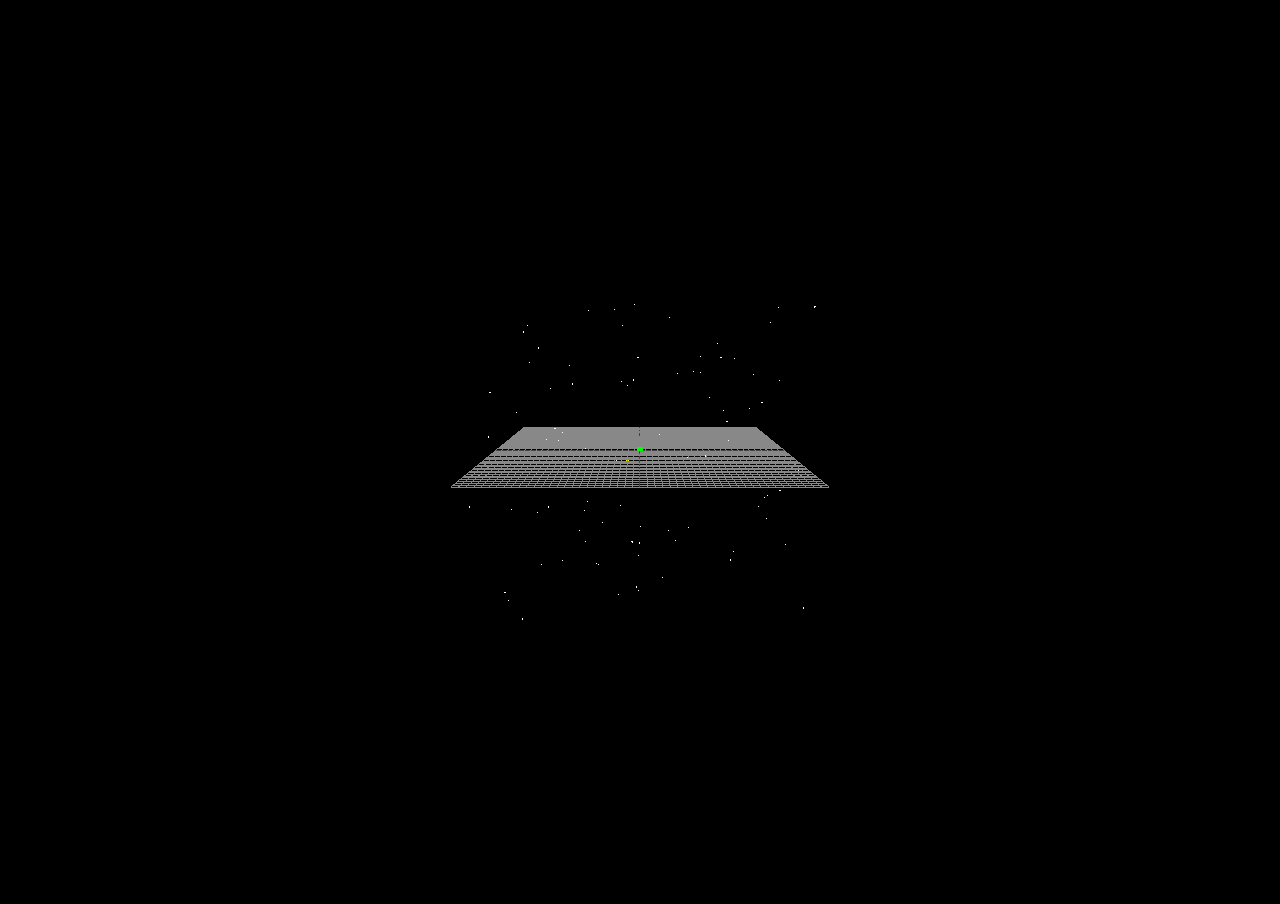
==== index.html @ 3e4360ae "lib commit" ====
<!DOCTYPE html>
<html lang="en">
<head>
  <script src="lib/three.js"></script>
  <!-- <script src="lib/three.module.js"></script> -->
  <script src="lib/OrbitControls.js"></script>
  <link rel="stylesheet" type="text/css" href="css/style.css">
</head>

<body>


  <script type = "text/javascript" src="js/base.js"></script>


</body>
</html>
---- css/style.css ----
body{
  background:black;
  margin:0;
  padding:0;
}
canvas { width: 100%; height: 100% }
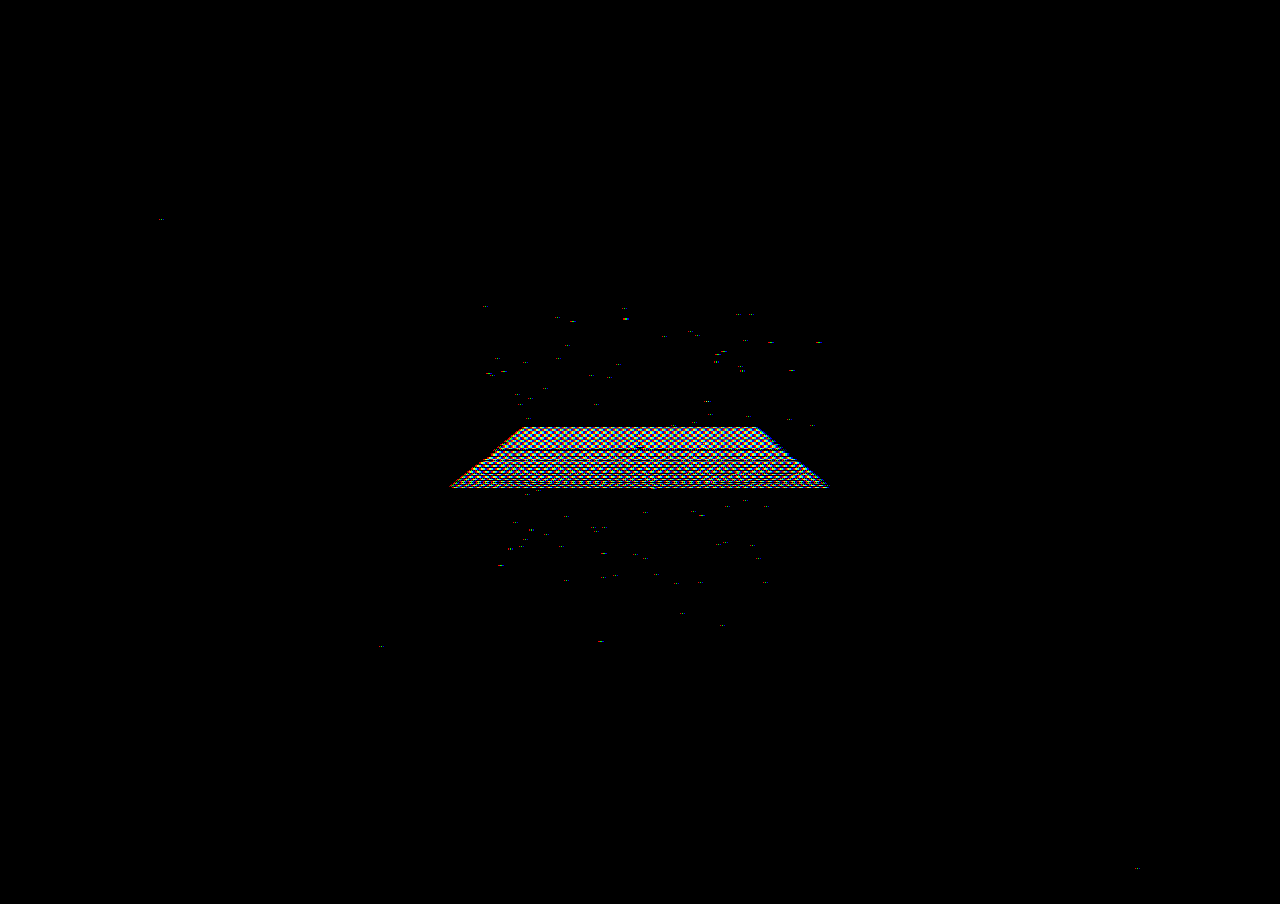
==== commit 5f90f0ce: "added postprocessing and shaders" ====
--- a/index.html
+++ b/index.html
@@ -4,6 +4,14 @@
   <script src="lib/three.js"></script>
   <!-- <script src="lib/three.module.js"></script> -->
   <script src="lib/OrbitControls.js"></script>
+  <script src="lib/shaders/CopyShader.js"></script>
+  <script src="lib/shaders/DotScreenShader.js"></script>
+  <script src="lib/shaders/RGBShiftShader.js"></script>
+
+
+  <script src="lib/postprocessing/EffectComposer.js"></script>
+  <script src="lib/postprocessing/RenderPass.js"></script>
+  <script src="lib/postprocessing/ShaderPass.js"></script>
   <link rel="stylesheet" type="text/css" href="css/style.css">
 </head>
 
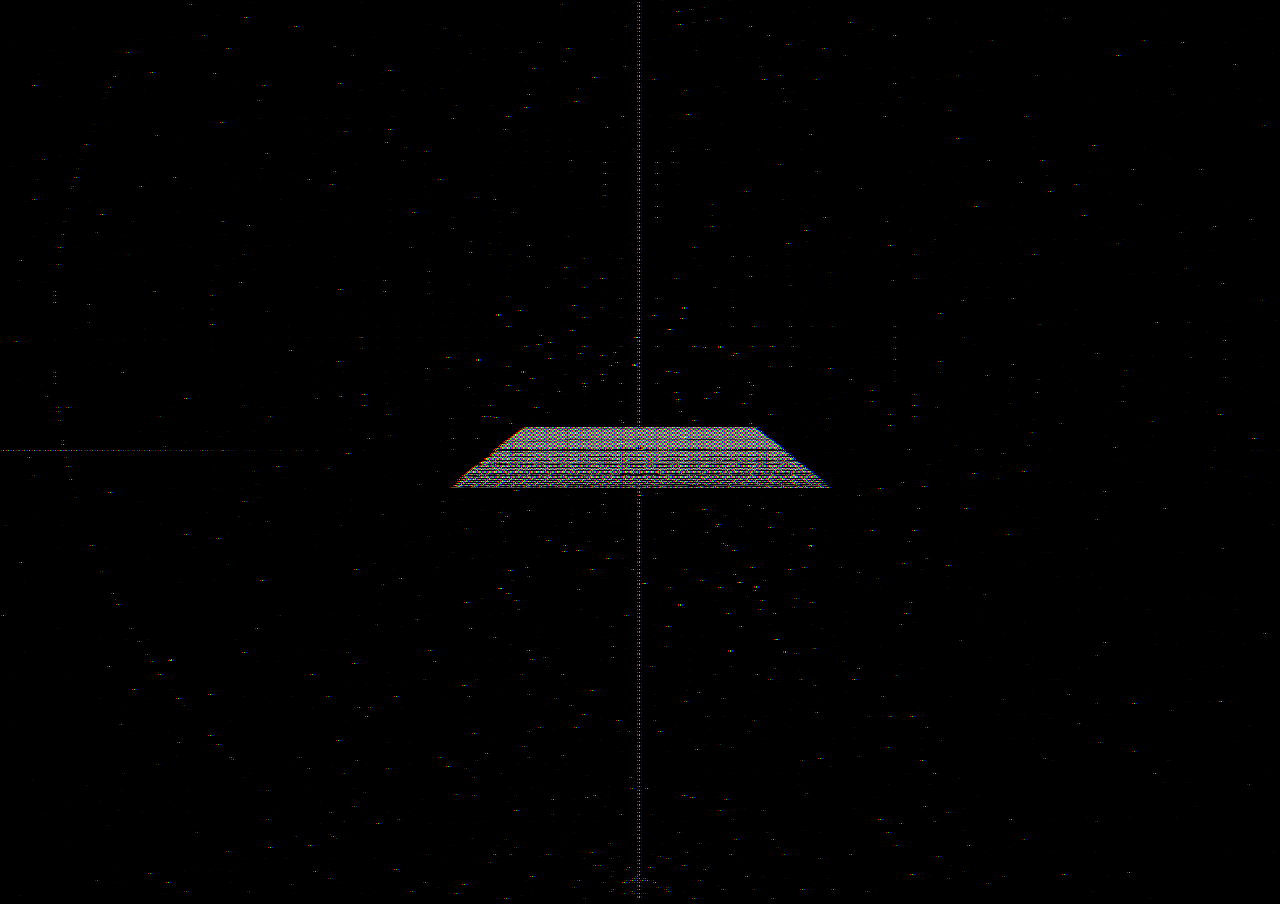
==== commit b9080be0: "added axis lines" ====
--- a/index.html
+++ b/index.html
@@ -1,6 +1,8 @@
 <!DOCTYPE html>
 <html lang="en">
 <head>
+  <script src = "jquery/jquery-3.3.1.min.js"></script>
+
   <script src="lib/three.js"></script>
   <!-- <script src="lib/three.module.js"></script> -->
   <script src="lib/OrbitControls.js"></script>
@@ -18,8 +20,8 @@
 <body>
 
 
-  <script type = "text/javascript" src="js/base.js"></script>
 
 
+  <script type = "text/javascript" src="js/base.js"></script>
 </body>
 </html>
--- a/css/style.css
+++ b/css/style.css
@@ -2,5 +2,6 @@
   background:black;
   margin:0;
   padding:0;
+  overflow: hidden;
 }
 canvas { width: 100%; height: 100% }
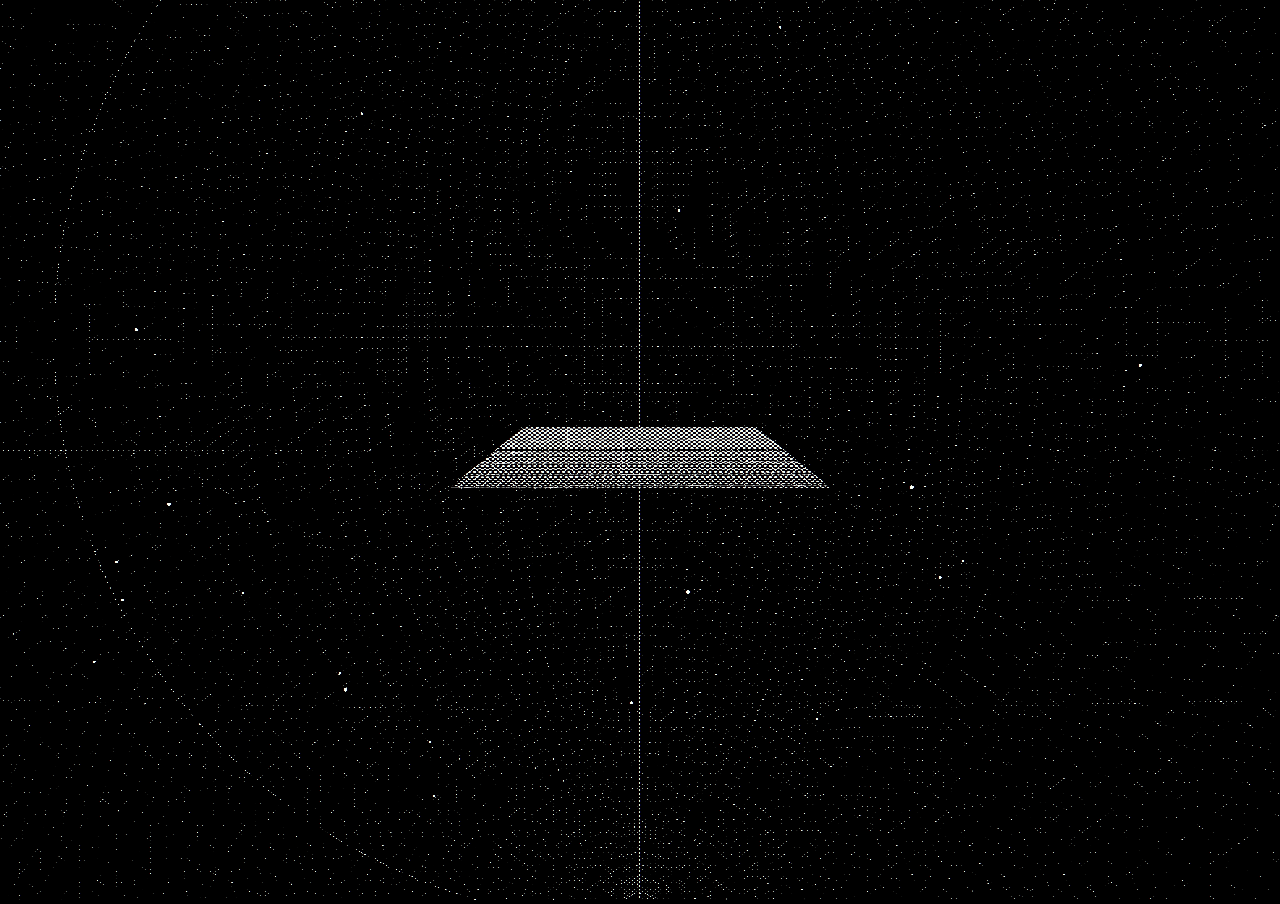
==== commit 3d313577: "linked API to point and now have UI elements next to points" ====
--- a/index.html
+++ b/index.html
@@ -5,6 +5,7 @@
 
   <script src="lib/three.js"></script>
   <!-- <script src="lib/three.module.js"></script> -->
+  <script src="lib/renderers/CSS2DRenderer.js"></script>
   <script src="lib/OrbitControls.js"></script>
   <script src="lib/shaders/CopyShader.js"></script>
   <script src="lib/shaders/DotScreenShader.js"></script>
@@ -21,7 +22,7 @@
 
 
 
-
+  <!-- <canvas id="canvas" height="128" width="128"></canvas> -->
   <script type = "text/javascript" src="js/base.js"></script>
 </body>
 </html>
--- a/css/style.css
+++ b/css/style.css
@@ -4,4 +4,16 @@
   padding:0;
   overflow: hidden;
 }
-canvas { width: 100%; height: 100% }
+canvas {
+  width: 100%;
+  height: 100%;
+  z-index: -1;
+  background: transparent;
+ }
+
+ .label{
+   color: #FFF;
+   font-family: monospace;
+   padding: 2px;
+   background: transparent;
+ }
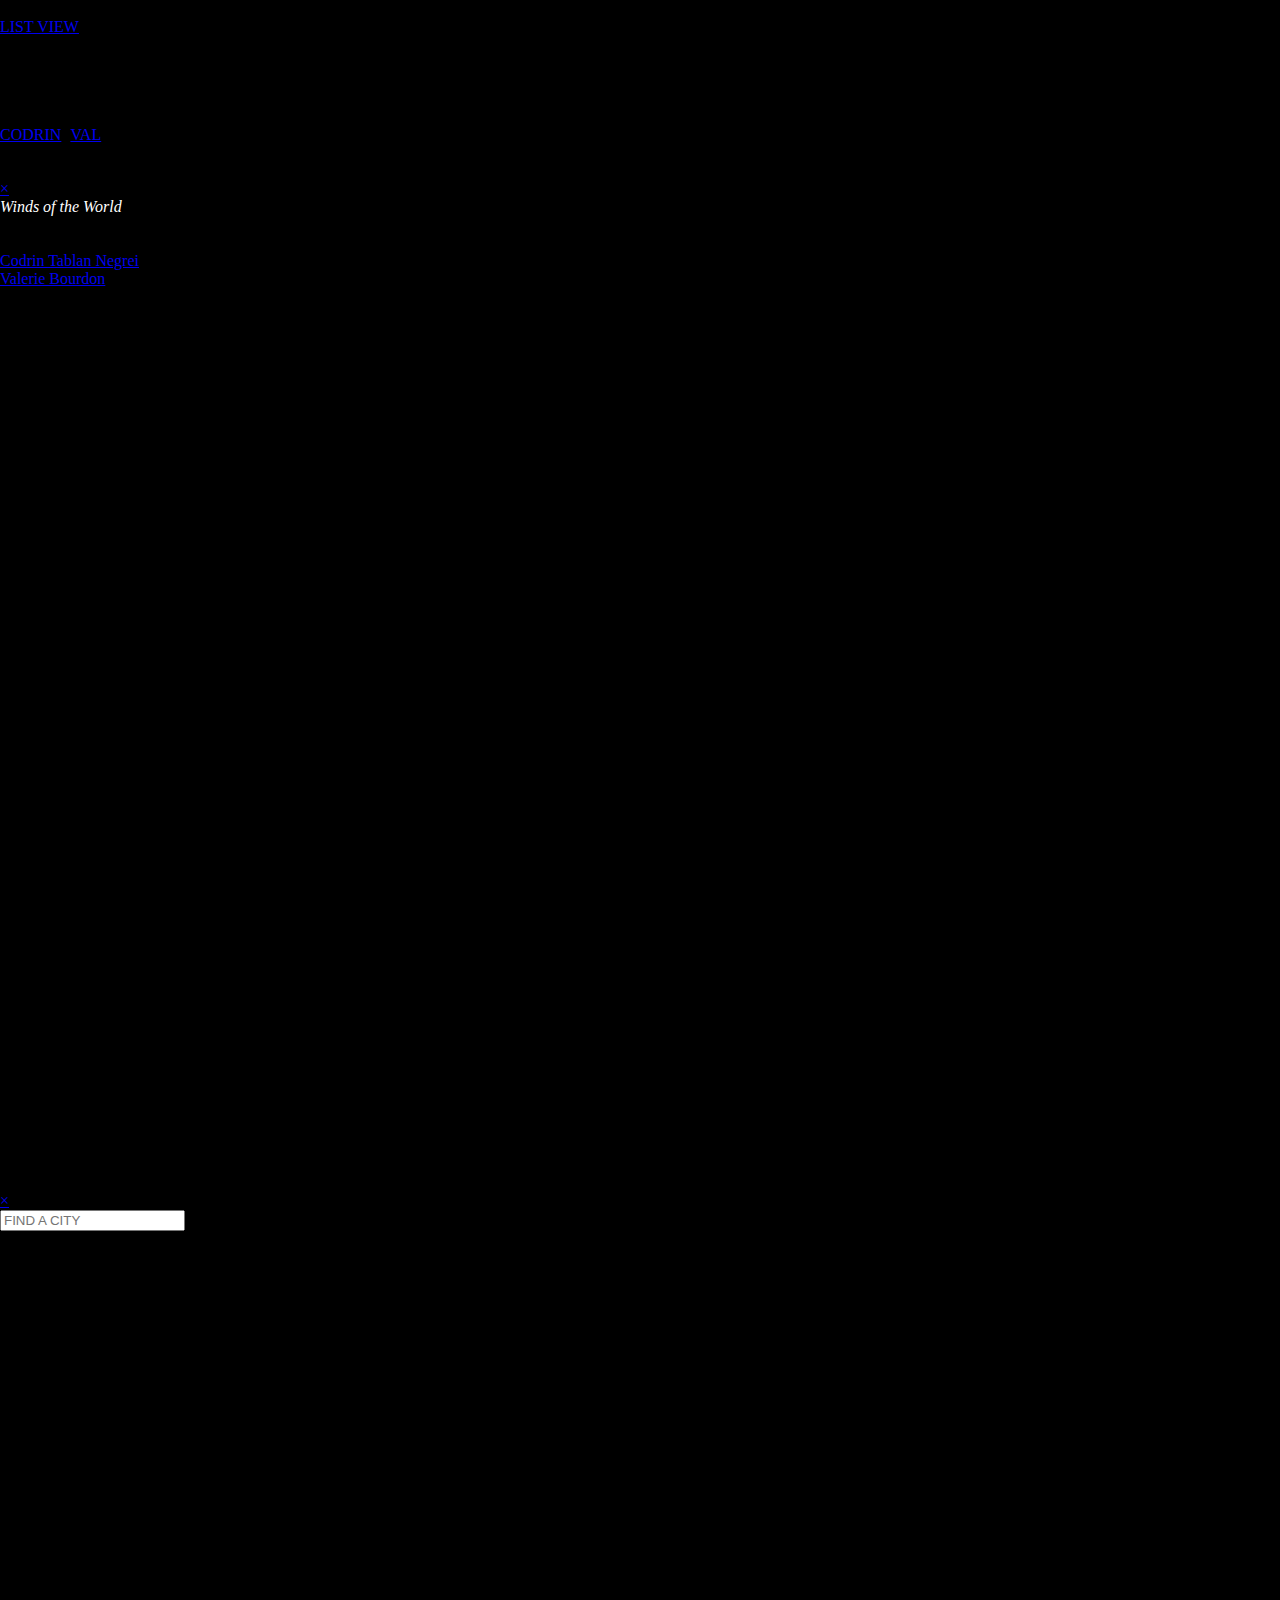
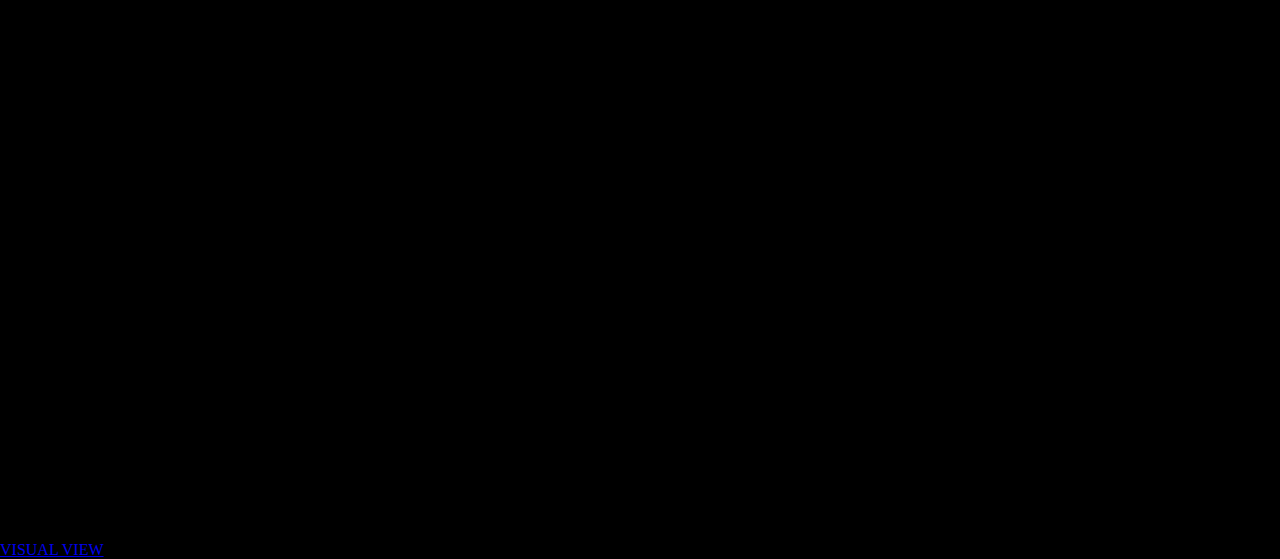
==== commit cf8df159: "orbit now disbales when UI pops up/ cleannup" ====
--- a/index.html
+++ b/index.html
@@ -1,6 +1,11 @@
 <!DOCTYPE html>
 <html lang="en">
 <head>
+  <title>Winds of the World</title>
+  <meta name="viewport" content="width=device-width, initial-scale=1"> <!--TEST-->
+  <link rel="icon" type="image/png" href="favicon.png" />
+  <link href="https://fonts.googleapis.com/css?family=Overpass+Mono:400,600,700" rel="stylesheet">
+  <link href="https://fonts.googleapis.com/css?family=Overpass" rel="stylesheet">
   <script src = "jquery/jquery-3.3.1.min.js"></script>
 
   <script src="lib/three.js"></script>
@@ -11,7 +16,6 @@
   <script src="lib/shaders/DotScreenShader.js"></script>
   <script src="lib/shaders/RGBShiftShader.js"></script>
 
-
   <script src="lib/postprocessing/EffectComposer.js"></script>
   <script src="lib/postprocessing/RenderPass.js"></script>
   <script src="lib/postprocessing/ShaderPass.js"></script>
@@ -19,10 +23,57 @@
 </head>
 
 <body>
+<div class="topLeft">WINDS OF THE WORLD<div id="todaysdate"></div><div id="todaystime"></div></div>
+
+<!-- THE VISUAL VIEW  -->
+<div id="visualView">
+    <div class="topRight"><a id = "switchToList" href="#">LIST VIEW</a><br><a onclick="openAbout()">ABOUT</a><br><a onclick="openNav()">SEARCH</a></div>
+    <div class="bottomLeft">LA-203.039<br>LO-290.020<br>100%</div>
+    <div class="bottomRight"><a href="http://www.miha-ko.ca/">CODRIN</a>+<a href="http://www.valeriebourdon.com">VAL</a><br>INFODESIGN<br>F-2018</div>
 
 
+<!-- ABOUT PAGE -->
+  <div id="aboutPage" class="overlay">
+      <a href="javascript:void(0)" class="closebtn" onclick="closeAbout()">&times;</a>
+        <div id="aboutContainer">
+          <i style="color:white;">Winds of the World</i> is an interactive webGL application depicting global wind
+          speeds, temperatures and weather through an abstract, minimalistic interface. Each moving dot
+          in the space represents a unique country, the velocity of each dot is tied to the local wind speed,
+          while the temperature to the z-axis. The size of the dots represent how cloudy each area is.
+          <br>
+          <br>
+          <a href="http://www.miha-ko.ca/">Codrin Tablan Negrei</a><br><a href="http://www.valeriebourdon.com">Valerie Bourdon</a>
+        </div>
+      </div>
+</div>
 
-  <!-- <canvas id="canvas" height="128" width="128"></canvas> -->
-  <script type = "text/javascript" src="js/base.js"></script>
+<!-- SEARCH BAR -->
+    <div id="searchBar" class="overlay">
+      <a href="javascript:void(0)" class="closebtn" onclick="closeNav()">&times;</a>
+        <div class="overlay-box">
+          <input id="search" oninput="updateResult(this.value)" type="search" placeholder="FIND A CITY" autocomplete="off"/>
+        	<ul class="result">
+        		<li>Failed to load cities</li>
+        	</ul>
+        </div>
+    </div>
+    <canvas id="canvas">Failed to load canvas</canvas>
+</div>
+
+<!-- THE LIST VIEW -->
+<div id="listView">
+  <div class="topRight"><a id = "switchToView" href="#">VISUAL VIEW</a></div>
+    <div class="listContainer"></div>
+</div>
+
+  <!-- SCRIPTS -->
+  <script type = "text/javascript" src="js/dataPoint.js"></script>
+  <script type = "text/javascript" src="js/date.js"></script>
+  <script type = "text/javascript" src="js/main.js"></script>
+  <script type = "text/javascript" src="js/environment.js"></script>
+  <script type = "text/javascript" src="js/list.js"></script>
+  <script type = "text/javascript" src="js/sharedVariable.js"></script>
+  <script type = "text/javascript" src="js/search.js"></script>
+  <script type = "text/javascript" src="js/switchViews.js"></script>
 </body>
 </html>
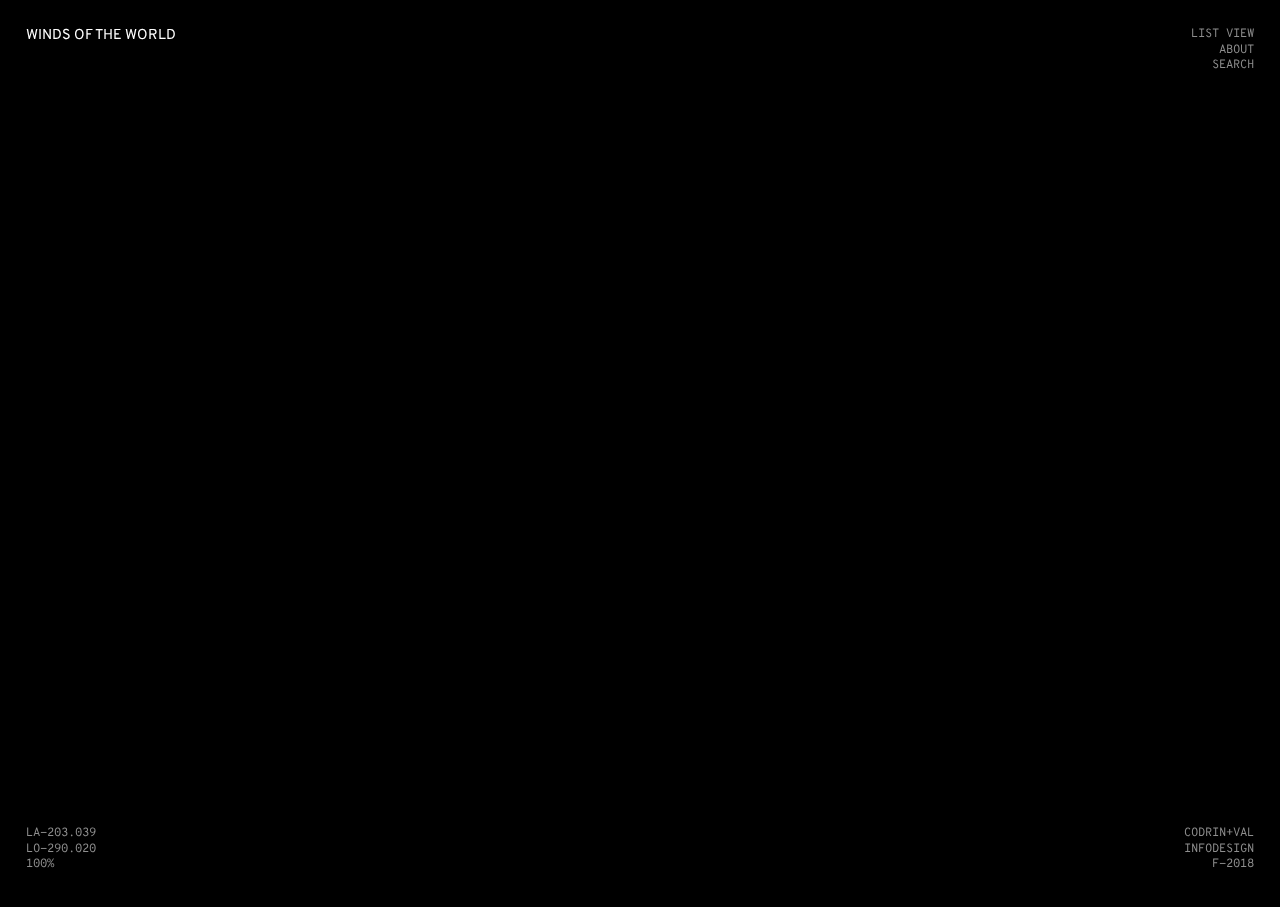
==== commit 95cdf8cd: "added orbit according to wind speed/added to search list" ====
--- a/index.html
+++ b/index.html
@@ -39,7 +39,9 @@
           <i style="color:white;">Winds of the World</i> is an interactive webGL application depicting global wind
           speeds, temperatures and weather through an abstract, minimalistic interface. Each moving dot
           in the space represents a unique country, the velocity of each dot is tied to the local wind speed,
-          while the temperature to the z-axis. The size of the dots represent how cloudy each area is.
+          while the temperature to the z-axis. The size of the dots represent how cloudy each area is. This is currently a prototype
+          for a much larger application that will use real-time data. For the sake of this exhibition, we are using a placeholder database
+          for the weather data that is displayed at the moment. 
           <br>
           <br>
           <a href="http://www.miha-ko.ca/">Codrin Tablan Negrei</a><br><a href="http://www.valeriebourdon.com">Valerie Bourdon</a>
--- a/css/style.css
+++ b/css/style.css
@@ -1,19 +1,347 @@
+html {
+    background-color: black;
+    overflow:hidden;
+    height:100%;
+    width:100%;
+}
+
+/* width */
+::-webkit-scrollbar {
+    width: 10px;
+}
+
+/* Track */
+::-webkit-scrollbar-track {
+    background: black;
+}
+
+/* Handle */
+::-webkit-scrollbar-thumb {
+    background: #aaa;
+}
+
+/* Handle on hover */
+::-webkit-scrollbar-thumb:hover {
+    background: white;
+    transition:1s;
+}
+
 body{
-  background:black;
   margin:0;
   padding:0;
-  overflow: hidden;
-}
-canvas {
-  width: 100%;
-  height: 100%;
-  z-index: -1;
-  background: transparent;
- }
+  font-family: 'Overpass Mono', monospace;
+  font-weight: 400;
+  line-height:1.3;
+  opacity: 1;
+  transition: 1s opacity;
+}
+/*
+body.fade-out {
+    opacity: 0;
+    transition: none;
+} */
+
+#visualView{
+  display:block;
+  overflow:hidden;
+}
+
+
+#listView {
+  display:none;
+  overflow:hidden;
+}
+
+
+#canvas {
+    position:absolute;
+    width:100%;
+    height:auto;
+    top:0;
+    left:0;
+    z-index:-10;
+}
+
+p {
+  line-height: 1;
+  margin: 0;
+  padding: 0;
+}
+
+a {
+  text-decoration: none;
+  color:#8e8e8e;
+  transition:.5s;
+  z-index:100;
+  cursor:pointer;
+}
+
+a:hover {
+  color:white;
+  transition:.5s;
+}
+
+::selection {
+  color:#555555;
+}
+
+#todaysdate, #todaystime {
+  z-index: 1000;
+}
+
+.topLeft {
+  font-family: 'Overpass', monospace;
+  position:fixed;
+  font-size:.9em;
+  color: white;
+  top:3%;
+  left:2%;
+  z-index:100;
+}
+
+.bottomLeft {
+  position:fixed;
+  font-size:.75em;
+  color: #8e8e8e;
+  bottom:3%;
+  left:2%;
+  z-index:100;
+}
+
+.topRight {
+  position:fixed;
+  font-size:.75em;
+  color: #8e8e8e;
+  text-align: right;
+  top:3%;
+  right:2%;
+  z-index:100;
+}
+
+.bottomRight {
+  position:fixed;
+  font-size:.75em;
+  color: #8e8e8e;
+  text-align: right;
+  bottom:3%;
+  right:2%;
+  z-index:100;
+}
 
  .label{
-   color: #FFF;
-   font-family: monospace;
-   padding: 2px;
+   color: #aaa;
+   font-size:.8em;
+   font-weight:700;
+   line-height: 1.2;
    background: transparent;
- }
+   opacity: 0;
+   transition: opacity .5s;
+   left: 0;
+   top: 0;
+   padding: 0;
+   margin: 0;
+   width:200px;
+   text-align: left;
+ }
+
+ .label:hover{
+   opacity: 1;
+   transition: opacity .5s;
+ }
+
+
+/* ABOUT PAGE */
+  #aboutContainer {
+    position:absolute;
+    margin:auto;
+    top:-60px;
+    right:0;
+    bottom:0;
+    left:0;
+    width:50%;
+    height:20%;
+    color: #aaa;
+    font-size:.8em;
+    font-weight:200;
+    line-height: 1.5;
+  }
+
+
+ /* DROP DOWN */
+ ul, li {
+   text-decoration: none;
+   list-style: none;
+   margin:0;
+   padding:0;
+ }
+
+ .overlay {
+     height: 100%;
+     width: 100%;
+     display: none;
+     position: fixed;
+     z-index: 1;
+     top: 0;
+     left: 0;
+     right:0;
+     bottom:0;
+     background-color: rgb(0,0,0);
+     background-color: rgba(0,0,0, 0.85);
+     z-index:1005;
+ }
+
+ .overlay-box {
+    color:#aaa;
+    weight:300;
+    position:relative;
+    margin-top: 15vh;
+    width: 100%;
+    text-align: center;
+    z-index:1010;
+    text-decoration: none;
+    list-style: none;
+ }
+
+ #search, .listClass, .result {
+    text-decoration:none;
+    text-transform: uppercase;
+    font-weight: 400;
+    line-height:1.4em;
+    border:none;
+    background: transparent;
+    font-family: 'Overpass Mono', monospace;
+    text-align: center;
+ }
+
+ ul, #search {
+   font-size:.9em;
+   font-weight: 400;
+   color:#aaa;
+   padding-bottom:.5%;
+   margin-bottom:2%;
+   border-bottom: 1px #555555 solid;
+ }
+
+  ::placeholder {
+    color:#555555;
+    font-weight: 700;
+ }
+
+ .listClass, .result {
+   font-size:1em;
+   color:#aaa;
+ }
+
+/* remove little X on search bar */
+input[type="search"]::-webkit-search-decoration,
+input[type="search"]::-webkit-search-cancel-button,
+input[type="search"]::-webkit-search-results-button,
+input[type="search"]::-webkit-search-results-decoration {
+  -webkit-appearance:none;
+}
+
+
+ .overlay .closebtn {
+  align:right;
+  margin:0;
+  padding:0;
+  font-size: 30px;
+  position: fixed;
+  top: 1%;
+  right: 2%;
+ }
+
+ *:focus {
+     outline: none;
+ }
+
+/* LIST VIEW */
+.listContainer {
+  display:flex;
+  flex-wrap: wrap;
+  flex-direction: row;
+  margin:2%;
+  margin-top: 15vh;
+  overflow-y: scroll;
+  height:80vh;
+}
+
+.city {
+  border-top: 1px dotted #8e8e8e;
+  padding-top:.5%;
+  padding-bottom:2.5%;
+  color: #8e8e8e;
+  font-size:.75em;
+  width:16vw;
+  margin-right:1.5%;
+  transition:.25s;
+}
+
+.city:hover {
+  color:white;
+  transition:.25s;
+}
+
+/*MID*/
+@media (max-width: 900px) {
+  .city {
+    padding-top:1%;
+    padding-bottom:4%;
+    width:21vw;
+  }
+}
+
+
+/* MOBILE */
+@media (max-width: 768px) {
+  .topLeft {
+    top:2%;
+    left:2%;
+    font-size:1em;
+  }
+
+  .bottomLeft {
+    font-size:.9em;
+    bottom:2%;
+    left:2%;
+  }
+
+  .topRight {
+    font-size:.9em;
+    top:2%;
+    right:2%;
+  }
+
+  .bottomRight {
+    font-size:.9em;
+    bottom:2%;
+    right:2%;
+  }
+
+
+/* ABOUT PAGE */
+  #aboutContainer {
+    position:absolute;
+    margin:auto;
+    top:0;
+    right:0;
+    bottom:0;
+    left:0;
+    width:80%;
+    height:50%;
+    color: #aaa;
+    font-size:.9em;
+    font-weight:200;
+    line-height: 1.5;
+}
+
+
+  /* LIST VIEW */
+  .city {
+    padding-top:1%;
+    padding-bottom:4%;
+    font-size:.9em;
+    margin-right:1.5%;
+    width:44vw;
+  }
+}
